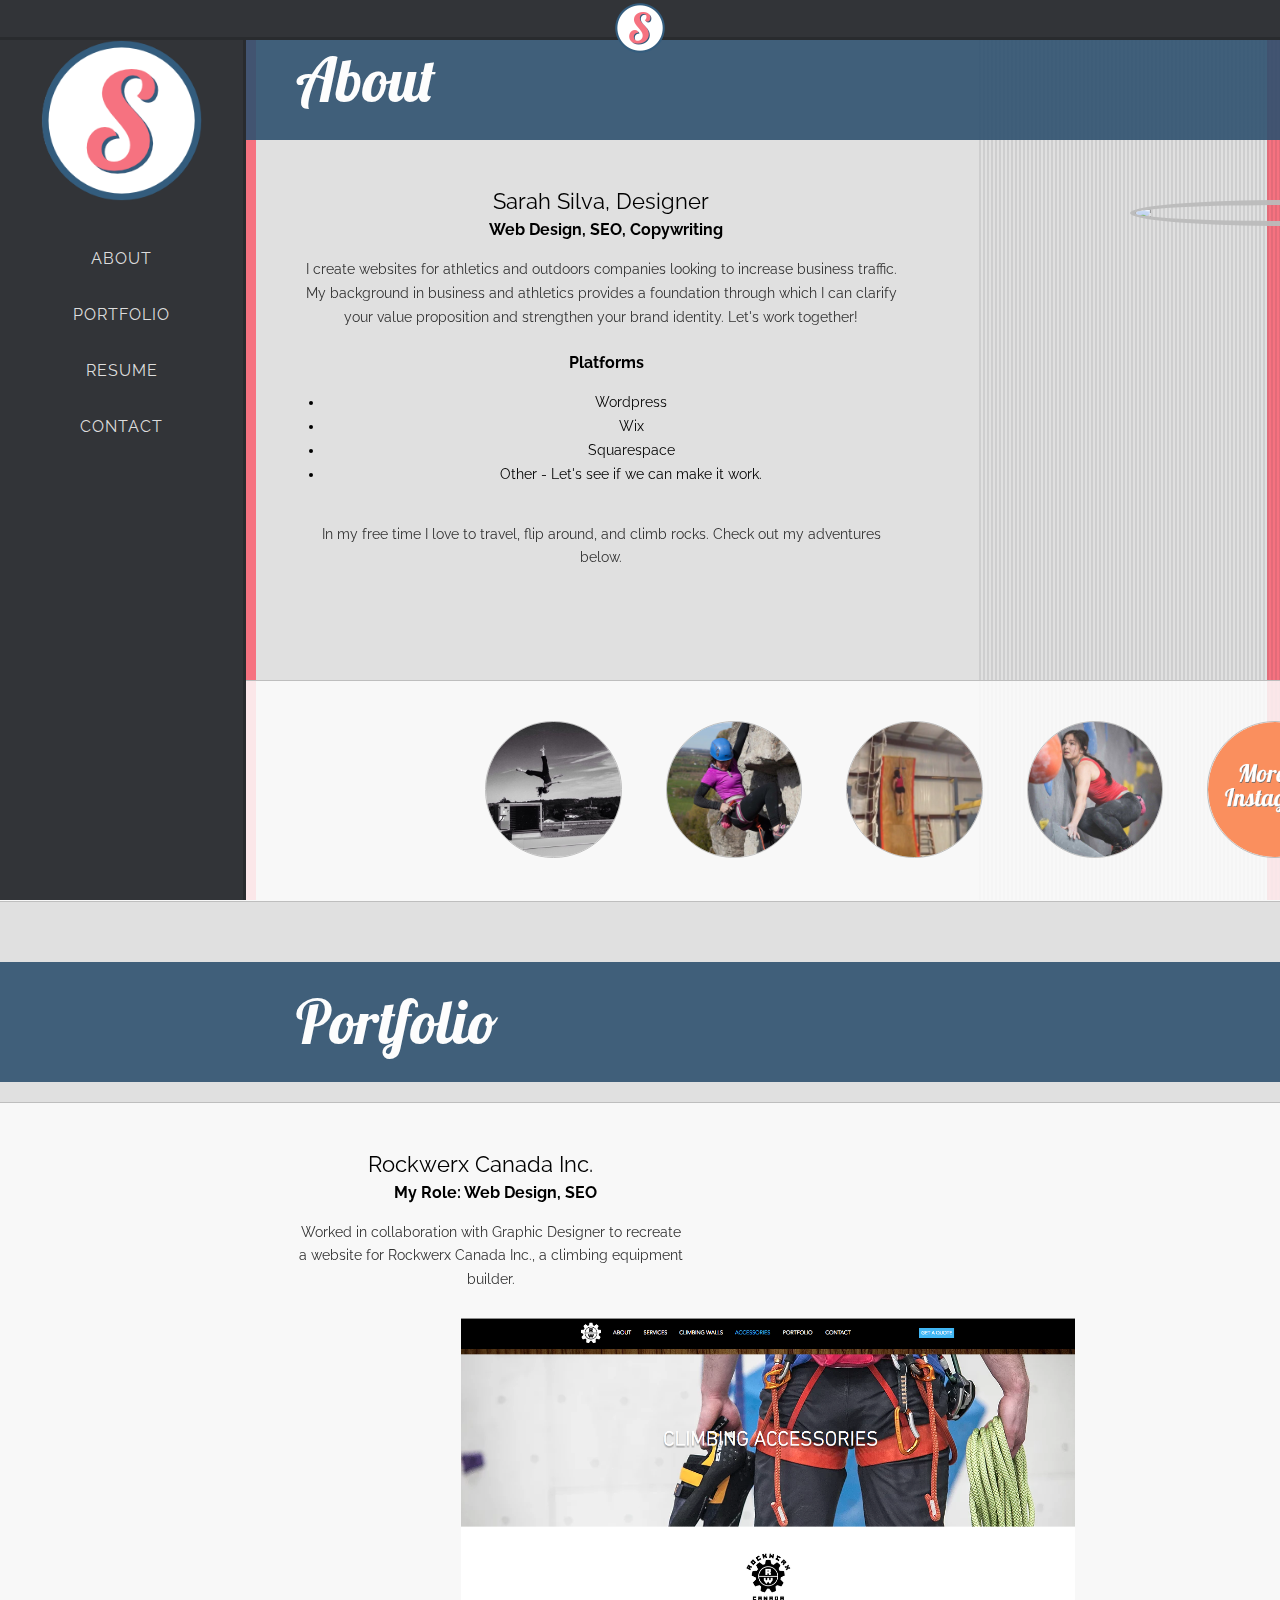
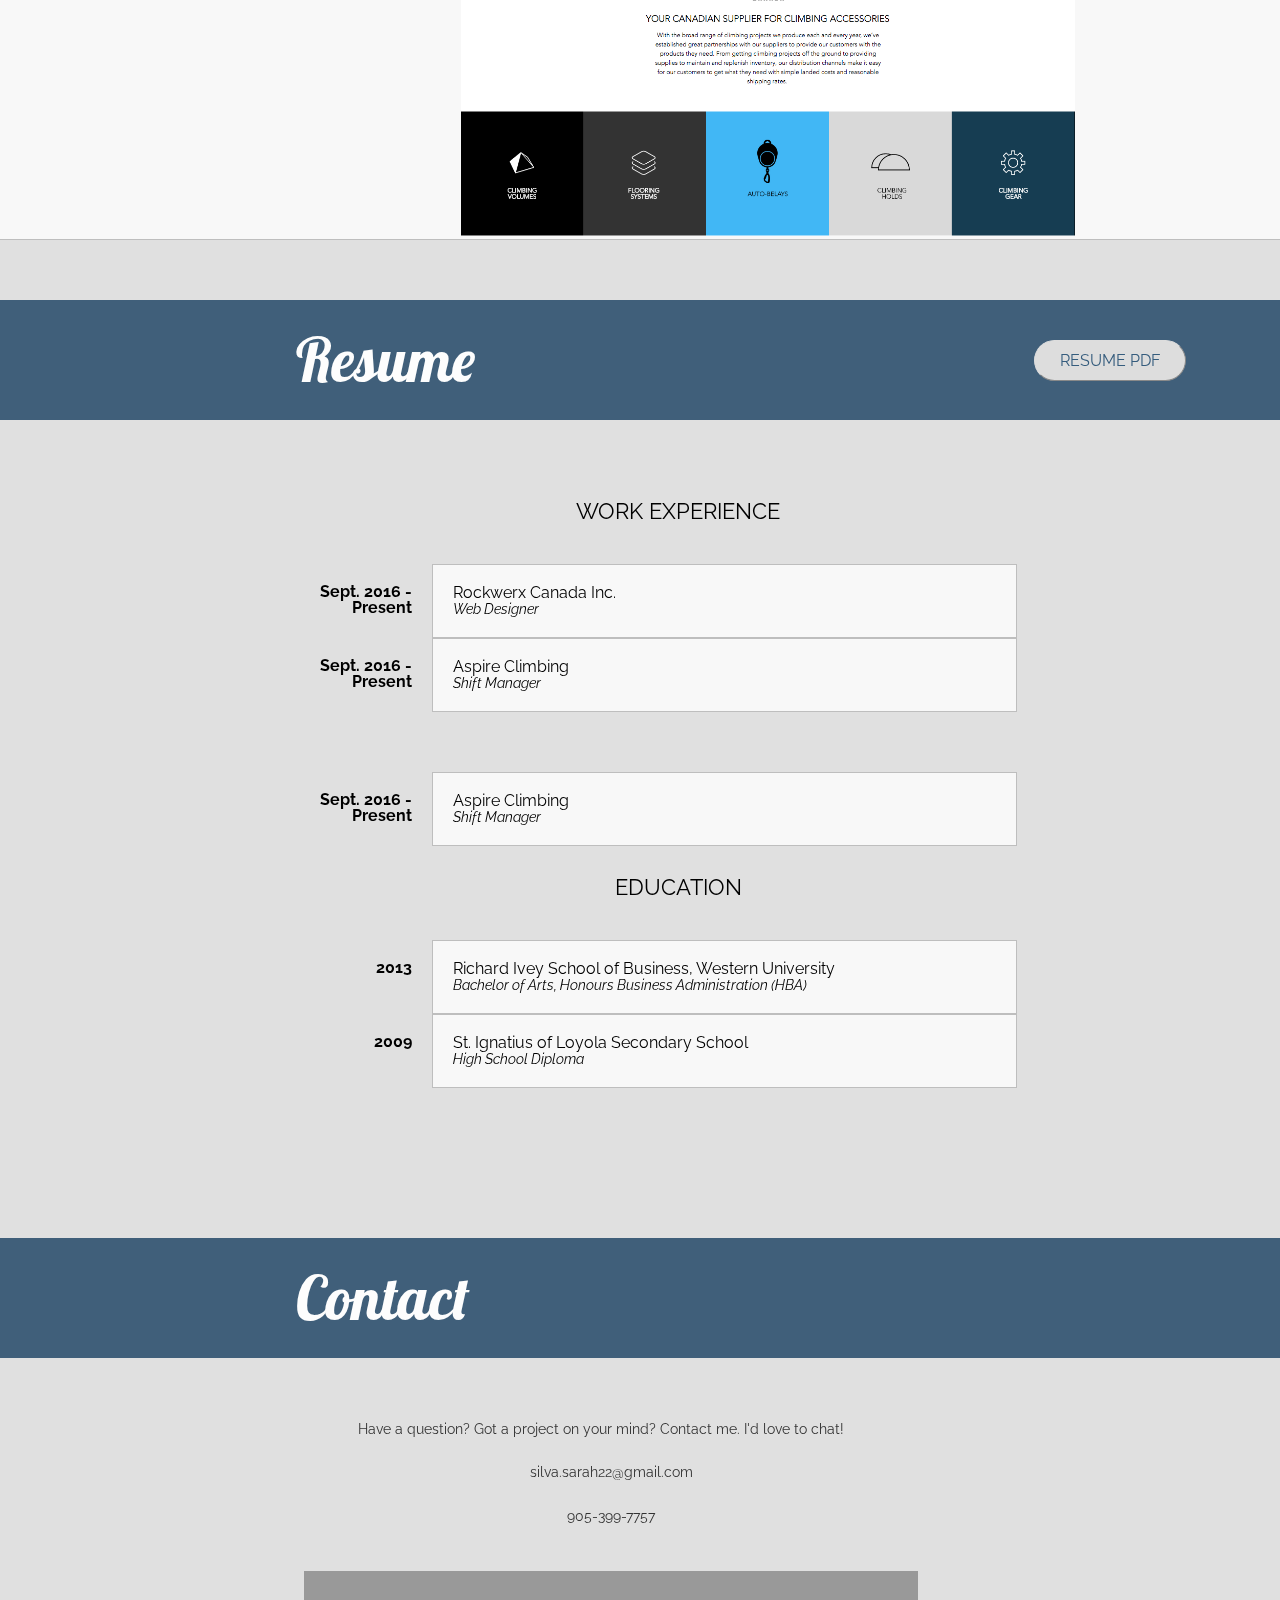
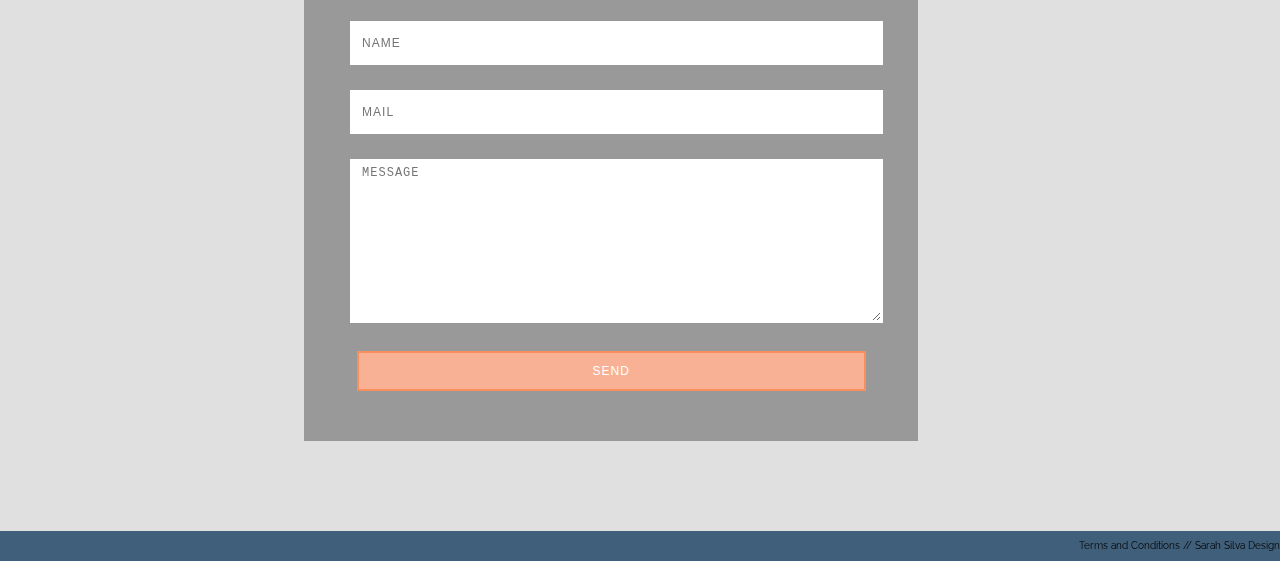
==== index.html @ 194ffd21 "first commit" ====
<!doctype html>
<html class="no-js" lang="">
  <head>
    <meta charset="utf-8">
    <meta http-equiv="X-UA-Compatible" content="IE=edge,chrome=1">
    <title></title>
    <meta name="description" content="">
    <meta name="viewport" content="width=device-width, initial-scale=1">
    <script src="https://use.fontawesome.com/49148449fb.js"></script>

    <link rel="stylesheet" href="css/reset.css">
    <!-- <link rel="stylesheet" href="css/normalize.min.css"> -->
    <link rel="stylesheet" href="css/main.css">
    <link rel="stylesheet" href="css/responsive.css">
    <link href="https://fonts.googleapis.com/css?family=Heebo:300|Jaldi|Lobster|NTR|Quicksand|Raleway:300,400|Roboto+Condensed|Roboto:300|Titillium+Web:300" rel="stylesheet">

  </head>
  <body>


    <div class="pseudosidebar"></div>
    <div class="pseudosidebar2"></div>
    <div class="vertstrip"></div>
    <header>
      <i class="fa fa-bars hamburger" aria-hidden="true"></i>
      <img src="img/logotest7.png" class="logotop">

    </header>
    <div class="sidebar">
      <i class="fa fa-times fa-2" aria-hidden="true"></i>
      <div class="logobox">
        <img src="img/logotest7.png" class="logo">
      </div>
      <ul>
        <li><a href="#about">ABOUT</a></li>
        <li><a href="#portfolio">PORTFOLIO</a></li>
        <li><a href="#resume">RESUME</a></li>
        <li><a href="#contactme">CONTACT</a></li>
      </ul>

    </div>

    <div class="topbar">
          <h1 id="about">About</h1>
    </div>

    <div class="aboutbody row mobile">
      <div class= "containertext">
        <h3> Sarah Silva, Designer </h3>
        <h4> Web Design, SEO, Copywriting</h4>
        <p>I create websites for athletics and outdoors companies looking to increase business traffic. My background in business and athletics provides a foundation through which I can clarify your value proposition and strengthen your brand identity. Let's work together!</p>
        <br>
        <h4>Platforms</h4>
        <ul class="bulletlist">
          <li>Wordpress</li>
          <li>Wix</li>
          <li>Squarespace</li>
          <li>Other - Let's see if we can make it work.</li>
        </ul>
        <br>
        <p>In my free time I love to travel, flip around, and climb rocks. Check out my adventures below.  </p>
      </div>
      <img src="https://media.licdn.com/mpr/mpr/shrinknp_200_200/p/3/000/243/35f/24a4efc.jpg" class="circleimg">
    </div>
    <div class="slider">
      <div class="row">
      <img src="img/arial.png" class="circleimg2">
      <img src="img/nemo.jpg" class="circleimg2">
      <img src="img/ninja.png" class="circleimg2">
      <img src="img/comp.jpg" class="circleimg2">
      <img src="img/MoreOnInstagram.png" class="circleimg2">
      </div>
    </div>

    <div class="topbar2">
          <h1 id="portfolio">Portfolio</h1>
    </div>
    <div class="slider">
      <div class="portfoliobody row">
        <div class= "containertext2">
          <h3> Rockwerx Canada Inc.<i class="fa fa-external-link" aria-hidden="true"></i></h3>
          <h4> My Role: Web Design, SEO</h4>
          <p>Worked in collaboration with Graphic Designer to recreate a website for Rockwerx Canada Inc., a climbing equipment builder.</p>
          <i class="fa fa-arrow-circle-left fa-3x arrow" aria-hidden="true"></i>
          <i class="fa fa-arrow-circle-right fa-3x arrow" aria-hidden="true"></i>
        </div>
        <img src="img/Screencaps/Accessories2.png" class="portimg">
      </div>
    </div>

    <div class="topbar2 row">
          <h1 id="resume">Resume</h1>
          <form>
            <input class="resumePDF" type="button" value="RESUME PDF" onclick="location.href='https://www.rockwerxcanada.com/'"/>
          </form>
    </div>

    <div class="resumebody row">
      <div class= "containertext">
        <div class="resumeitem">
          <h3>WORK EXPERIENCE</h3>
          <br></br>
          <div class="row">
            <h4 class="date">Sept. 2016 - Present</h4>
            <div class="listbox">
              <div class="listitem">
              <h6>Rockwerx Canada Inc.</h6>
              <h7>Web Designer</h7>
            </div>
              <i class="fa fa-chevron-circle-down fa-2x more" aria-hidden="true"></i>
            </div>
          </div>

<!-- testing for collapse -->

          <div class="row">
            <h4 class="date">Sept. 2016 - Present</h4>
            <div class="listbox">
              <div class="listitem">
                <h6>Aspire Climbing</h6>
                <h7>Shift Manager</h7>
              </div>
              <i class="fa fa-chevron-circle-down fa-2x more" aria-hidden="true"></i>
            </div>
          </div>
          <div class="row">
            <h4 class="date"></h4>
            <div class="morebox">
              <div class="listitem">
                <p class="detailp">Lorem ipsum dolor sit amet, consectetur adipisicing elit, sed do eiusmod tempor incididunt ut labore et dolore magna aliqua. Ut enim ad minim veniam, quis nostrud exercitation ullamco laboris nisi ut aliquip ex ea commodo consequat. Duis aute irure dolor in reprehenderit in voluptate velit esse cillum dolore eu fugiat nulla pariatur. Excepteur sint occaecat cupidatat non proident, sunt in culpa qui officia deserunt mollit anim id est laborum.</p>
              </div>
            </div>
          </div>
        </div>

  <!-- -->

        <div class="row">
          <h4 class="date">Sept. 2016 - Present</h4>
          <div class="listbox">
            <div class="listitem">
              <h6>Aspire Climbing</h6>
              <h7>Shift Manager</h7>
            </div>
            <i class="fa fa-chevron-circle-down fa-2x more" aria-hidden="true"></i>
          </div>
        </div>

        <div class="resumeitem">
          <h3>EDUCATION</h3>
          <br></br>
          <div class="row">
            <h4 class="date">2013</h4>
            <div class="listbox">
              <div class="listitem">
              <h6>Richard Ivey School of Business, Western University</h6>
              <h7>Bachelor of Arts, Honours Business Administration (HBA)</h7>
            </div>
              <i class="fa fa-chevron-circle-down fa-2x more" aria-hidden="true"></i>
            </div>
          </div>
          <div class="row">
            <h4 class="date">2009</h4>
            <div class="listbox">
              <div class="listitem">
                <h6>St. Ignatius of Loyola Secondary School</h6>
                <h7>High School Diploma</h7>
              </div>
              <i class="fa fa-chevron-circle-down fa-2x more" aria-hidden="true"></i>
            </div>
          </div>
        </div>
      </div>
    </div>

    <div class="topbar2">
          <h1 id="contactme">Contact</h1>
    </div>

    <div class="contactbody row">
      <div class= "containertext">
        <p>Have a question? Got a project on your mind? Contact me. I'd love to chat!</p>
        <p><i class="fa fa-envelope-o" aria-hidden="true"></i> silva.sarah22@gmail.com</p>
        <p><i class="fa fa-phone" aria-hidden="true"></i> 905-399-7757</p>
        <br></br>

        <section id="contact">

          <div class="container">

            <form name="htmlform" method="post" action="toyousender.php">

              <input type="text" name="first_name" placeholder="NAME" required>

              <input  type="email" name="email" placeholder="MAIL" required>

              <textarea name="comments" placeholder="MESSAGE" required ></textarea>

              <button name="send" type="submit" class="submit">SEND</button>

            </form>

           </div>
         </section>


      </div>
    </div>

    <footer class="bottombar">
      <h5>Terms and Conditions // Sarah Silva Design</h5>
    </footer>




    <script src="js/vendor/jquery-3.2.1.min.js"></script>
    <script src="js/main.js"></script>



  </body>
</html>
---- css/main.css ----
@media(max-width:780px)
*, *:before, *:after {
  box-sizing: border-box;
}

body {
  width: 100%;
  background-color: #E0E0E0;
  font-family: 'Raleway', sans-serif;
  overflow-x: hidden;
  text-align: center;

}

main {
  width: 96%;
  margin: 0 auto;
  background-color: #E0E0E0;

}

/*HEADINGS AND TEXT*/

p {
  color: #333;
  line-height: 1.7;
  padding: 10px 20px 10px 0px;

}

h1 {
  font-size: 40px;
  font-family: 'Lobster', cursive;
  position: relative;
  color: #FDFDFD;
}

h2 {
  font-size: 50px;
  font-family: 'Lobster', cursive;
  position: relative;
  padding: 40px 40px 40px 0px;
  color: #355C7D;

}


h3 {
  font-size: 20px;
  padding: 30px 20px 10px 0px;

}

h4 {
  padding: 0px 10px 10px 0px;
  font-size: 16px;
}

h5 {
  padding: 0px 0px 0px 0px;
  font-size: 10px;
}

h6 {
  padding: 0px 0px 0px 0px;
  font-size: 16px;
}

h7 {
  padding: 0px 0px 0px 0px;
  font-size: 14px;
  font-style: italic;
}




.row {
  overflow: hidden;
}

header {
 position: fixed;
 width: 100%;
 background-color: rgb(50, 52, 56);
 height: 37px;
 border-bottom: 3px solid rgb(41, 43, 46);
 z-index: 20;
}

.hamburger {
  float: left;
  color: #FDFDFD;
  padding-left: 10px;
  padding-top: 10px;
  margin-right: -50px;
}


.logotop {
  display: block;
  width: 50px;
  margin: 3px auto;
  z-index: 21;

}

.logobox {
  display: none;
}



.mobile {
  margin: 20px;
  padding: 10px;

}

.pseudosidebar {
  position: fixed;
  width: 3%;
  height: 100%;
  background-color: #F67280;
  z-index: -5;

}

.pseudosidebar2 {
  position: fixed;
  width: 3%;
  height: 100%;
  right: 0%;
  background-color: #F67280;
  z-index: -5;

}

.topbar {
  background-color: rgba(47, 81, 111, 0.90);
  padding: 13px 0px 13px 0px;
  position: absolute;
  width: 100%;
  text-align: center;
  top: 40px;


}

.topbar2 {
  background-color: rgba(47, 81, 111, 0.90);
  padding: 20px 20px 20px 0px;
  margin-top: 60px;
  width: 100%;
  text-align: center;

}

.bottombar {
  background-color: rgba(47, 81, 111, 0.90);
  padding: 10px 10px 10px 0px;
  margin-top: 20px;
  width: 100%;
  z-index: -10;
  text-align: right;

}

.sidebar {
  display: none;
  position: fixed;
  width: 100%;
  height: 100%;
  background-color:rgb(41, 43, 46);
  z-index: 22;

}




.fa-times {
  color: #FDFDFD;
  padding: 10px;
}


  ul {
    list-style-type: none;
    margin: 0;
    padding: 10px 0px;
    width: 100%;

  }

  li a {
    display: block;
    padding: 20px 20px;
    color: #DDDDDD;
    text-decoration: none;
    text-align: center;
    letter-spacing:1px;
  }

  li a:hover {
    background-color: rgb(41, 43, 46);
    color: #DDDDDD;

  }

  .bulletlist {
    list-style-type: disc;
    padding-left: 60px;
    line-height: 1.7;
  }




  .resumePDF {
    background-color: #DDDDDD;
    border-radius: 60px;
    border-width: 1px;
    border-color: #DDDDDD;
    font-family: inherit;
    color: #355C7D;
    padding: 10px 20px;
    text-align: center;
    text-decoration: none;
    display: inline-block;
    font-size: 12px;
    position: absolute;
    margin: 10px;
  }

  .resumePDF:hover {
    background-color: #FA8F5E;
    border:2px solid #F8B195;
    color: #FDFDFD;
  }

/*testing collapse*/

  .morebox {
    dislay: none;

  }


  /*testing collapse*/

  .slider {
    background-color: rgba(252, 252, 252, 0.85);
    margin-top: 20px;
    border-top: 1px solid rgba(187, 187, 187, 0.95);
    border-bottom: 1px solid rgba(187, 187, 187, 0.95);
    width: 100%;

  }

  .circleimg {
    display: none;
    border-radius: 50% 50% 50% 50%;
    width: 30%;
    position: absolute;
    margin-top: 20px;
    margin-left: 3%;
    border: 5px solid rgba(187, 187, 187, 0.95);

  }



  .circleimg2 {
    border-radius: 50% 50% 50% 50%;
    width: 10.5%;
    position: relative;
    left: 23%;
    margin-top: 40px;
    margin-bottom: 40px;
    margin-right: 40px;
    border: 1px solid rgba(187, 187, 187, 0.95);
  }

  .portimg {
    width: 60%;

  }

}
---- css/responsive.css ----
/*@media(min-width:640px) {



@media(min-width:780px) {

  *, *:before, *:after {
    box-sizing: border-box;
  }

  body {
    width: 100%;
    background-color: #E0E0E0;
    font-family: 'Raleway', sans-serif;
    overflow-x: hidden;
    text-align: left;


  }



  .logotop {
    display: none;
  }

  header {
    display: none;
  }

  /*HEADINGS AND TEXT*/

  p {
    color: #333;
    line-height: 1.7;
    padding: 10px 20px 10px 0px;
    font-size: 14px;

  }

  .detailp {
    color: #FDFDFD;
    font-size: 12px;
  }

  h1 {
    font-size: 60px;
    font-family: 'Lobster', cursive;
    position: relative;
    left: 20%;
    padding-left: 40px;
    color: #FDFDFD;
    width: 50%;
  }

  h2 {
    font-size: 50px;
    font-family: 'Lobster', cursive;
    position: relative;
    padding: 40px 40px 40px 0px;
    color: #355C7D;

  }


  h3 {
    font-size: 22px;
    padding: 30px 20px 10px 0px;


  }

  h4 {
    padding: 0px 10px 10px 0px;
    font-size: 16px;
    font-weight: bold;
  }

  h5 {
    padding: 0px 0px 0px 0px;
    font-size: 10px;
  }

  h6 {
    padding: 0px 0px 0px 0px;
    font-size: 16px;
  }

  h7 {
    padding: 0px 0px 0px 0px;
    font-size: 14px;
    font-style: italic;
  }



  /*CONTAINERS*/


  .row {
    overflow: hidden;
  }

  .main {
    position: relative;
    width: 80%;
    top: 50px;
    left: 20%;

  }


  .aboutbody {
    position: relative;
    width: 80%;
    top: 40px;
    left: 20%;

  }


  .portfoliobody {
    position: relative;
    width: 80%;
    left: 20%;

  }

  .resumebody {
    position: relative;
    width: 100%;
    top: 50px;
    left: 20%;

  }

  .contactbody {
    position: relative;
    width: 80%;
    top: 50px;
    left: 20%;

  }


  .containertext {
    width: 60%;
    float: left;
    padding-left: 48px;
    margin-bottom: 120px;

  }

  .containertext2 {
    width: 40%;
    float: left;
    padding-left: 40px;
    padding-right: 20px;
    padding-top: 20px;

  }

  .resumeitem {
    width: 100%;
    text-align: center;
    margin-bottom: 20px;
  }


  .date {
    width: 14%;
    float: left;
    padding-right: 20px;
    padding-top: 20px;
    padding-bottom: 20px;
    text-align: right;

  }

  .listitem {
    float: left;
    padding: 20px;
    text-align: left;

  }

  .listbox {
    width: 76%;
    float: left;
    background-color: rgba(252, 252, 252, 0.85);
    border: 1px solid rgba(187, 187, 187, 0.95);
  }

  .morebox {
    display: none;
    width: 76%;
    float: left;
    background-color: rgb(50, 52, 56);
    border: 1px solid rgba(187, 187, 187, 0.95);

  }

  .more {
      color: #FA8F5E;
      float: right;
      padding: 20px;
  }


  /*MISC ELEMENTS*/

  .vertstrip {
    position: fixed;
    height: 100vh;
    z-index: -3;
    left: 76.5%;
    width: 30%;
    /*width used to be 12%*/
    background: repeating-linear-gradient(
    to right,
    rgba(50, 52, 56, 0.10),
    rgba(50, 52, 56, 0.10) 2px,
    rgba(50, 52, 56, 0.0) 2px,
    rgba(50, 52, 56, 0.0) 4px);

  }

  .circleimg {
    display: inline-block;
    border-radius: 50% 50% 50% 50%;
    width: 30%;
    position: absolute;
    margin-top: 40px;
    margin-left: 3%;
    border: 5px solid rgba(187, 187, 187, 0.95);

  }



  .circleimg2 {
    border-radius: 50% 50% 50% 50%;
    width: 10.5%;
    position: relative;
    left: 23%;
    margin-top: 40px;
    margin-bottom: 40px;
    margin-right: 40px;
    border: 1px solid rgba(187, 187, 187, 0.95);
  }

  .portimg {
    width: 60%;

  }

  .arrow {
    color: #FA8F5E;
  }


  i {
    padding-left: 10px;
    padding-right: 10px;
  }


  .test {
    height: 300px;
  }

  .resumePDF {
    background-color: #DDDDDD;
    border-radius: 60px;
    border-width: 1px;
    border-color: #DDDDDD;
    font-family: inherit;
    color: #355C7D;
    padding: 10px 25px;
    text-align: center;
    text-decoration: none;
    display: inline-block;
    font-size: 16px;
    position: absolute;
    left: 80%;
    margin: 10px;
  }

  .resumePDF:hover {
    background-color: #FA8F5E;
    border:2px solid #F8B195;
    color: #FDFDFD;
  }

  #resume {
    float: left;
  }


  /*HORIZONTAL BARS*/

  .topbar {
    background-color: rgba(47, 81, 111, 0.90);
    padding: 30px 20px 30px 0px;
    position: relative;
    top: 20px;
    width: 100%;
    text-align: left;

  }

  .topbar2 {
    background-color: rgba(47, 81, 111, 0.90);
    padding: 30px 20px 30px 0px;
    margin-top: 60px;
    width: 100%;
    text-align: left;

  }

  .bottombar {
    background-color: rgba(47, 81, 111, 0.90);
    padding: 10px 10px 10px 0px;
    margin-top: 20px;
    width: 100%;
    z-index: -10;
    text-align: right;

  }

  .slider {
    background-color: rgba(252, 252, 252, 0.85);
    margin-top: 20px;
    border-top: 1px solid rgba(187, 187, 187, 0.95);
    border-bottom: 1px solid rgba(187, 187, 187, 0.95);
    width: 100%;

  }





  /*SIDEBAR CODE */

  .sidebar {
    display: block;
    position: fixed;
    width: 19%;
    height: 100%;
    background-color: rgb(50, 52, 56);
    border-right: 3px solid rgb(41, 43, 46);
    z-index: 10;

  }

  .pseudosidebar {
    position: fixed;
    width: 20%;
    height: 100%;
    background-color: #F67280;
    z-index: -1;

  }

  .pseudosidebar2 {
    position: fixed;
    width: 1%;
    height: 100%;
    right: 0%;
    background-color: #F67280;
    z-index: -5;

  }



  /*.sidebar:before {
      content: " ";
      position: absolute;
      z-index: -3;
      top: 0px;
      left: 0px;
      right: -10px;
      bottom: 0px;
      border-background: 4px solid #C06C84;

  }

  .sidebar:after {
      content: " ";
      position: absolute;
      z-index: -3;
      top: 0px;
      left: 0px;
      right: 0px;
      bottom: 0px;
      border-right: 4px solid #F8B195;

  }*/

  .mobile {
    margin: 0px;
    padding: 0px;

  }

  .logobox {
    display: block;
    width: 100%;
    background-color: rgb(50, 52, 56);


  }

  .logo {
    display: block;
    margin-left: auto;
    margin-right: auto;
    padding: 40px 10px 20px 10px;
    width: 66%;

  }

  .fa-times {
    display: none;
  }

  ul {
    list-style-type: none;
    margin: 0;
    padding: 10px 0px;
    width: 100%;

  }



  li a {
    display: block;
    padding: 20px 20px;
    color: #DDDDDD;
    text-decoration: none;
    text-align: center;
    letter-spacing:1px;
  }

  li a:hover {
    background-color: rgb(41, 43, 46);
    color: #DDDDDD;

  }

  .bulletlist {
    list-style-type: disc;
    padding-left: 20px;
    line-height: 1.7;
    font-size: 14px;
  }


  /*CONTACT FORM*/

  #contact {width:100%; height:100%; margin 0 auto; background: #999; }

  .container {width:85%; height:auto; margin: 0 auto; padding: 50px 0;}

  #contact .container form input,
  #contact .container form textarea {
    width:97.4%;
    height:30px;
    padding:5px 10px;
    font-size: 12px;
    color:#999;
    letter-spacing:1px;
    background: #FFF;
    border:2px solid #FFF;
    margin-bottom:25px;
    -webkit-transition:all .1s ease-in-out;
    -moz-transition:all .1s ease-in-out;
    -ms-transition:all .1s ease-in-out;
    -o-transition:all .1s ease-in-out;
    transition:all .1s ease-in-out;}

  #contact .container form input:focus,
  #contact .container form textarea:focus {
    border:2px solid #FA8F5E;
    color:#999;}

  #contact .container form textarea {
    height:150px;}

  #contact .container form .submit {
    width:97.4%;
    padding:5px 10px;
    font-size: 12px;
    letter-spacing:1px;
    background:#F8B195;
    height:40px;
    text-transform:uppercase;
    letter-spacing:1px;
    color:#FFF;
    border:2px solid #FA8F5E;
    -webkit-transition:all .1s ease-in-out;
    -moz-transition:all .1s ease-in-out;
    -ms-transition:all .1s ease-in-out;
    -o-transition:all .1s ease-in-out;
    transition:all .1s ease-in-out;}

  #contact .container form .submit:hover {
    color:#FFF;
    border:2px solid #F8B195;
    background: #FA8F5E;
    cursor:pointer;}

  #contact .container form .required {
    color:F26F3F;}


}

@media(min-width:1180px) {

}*/
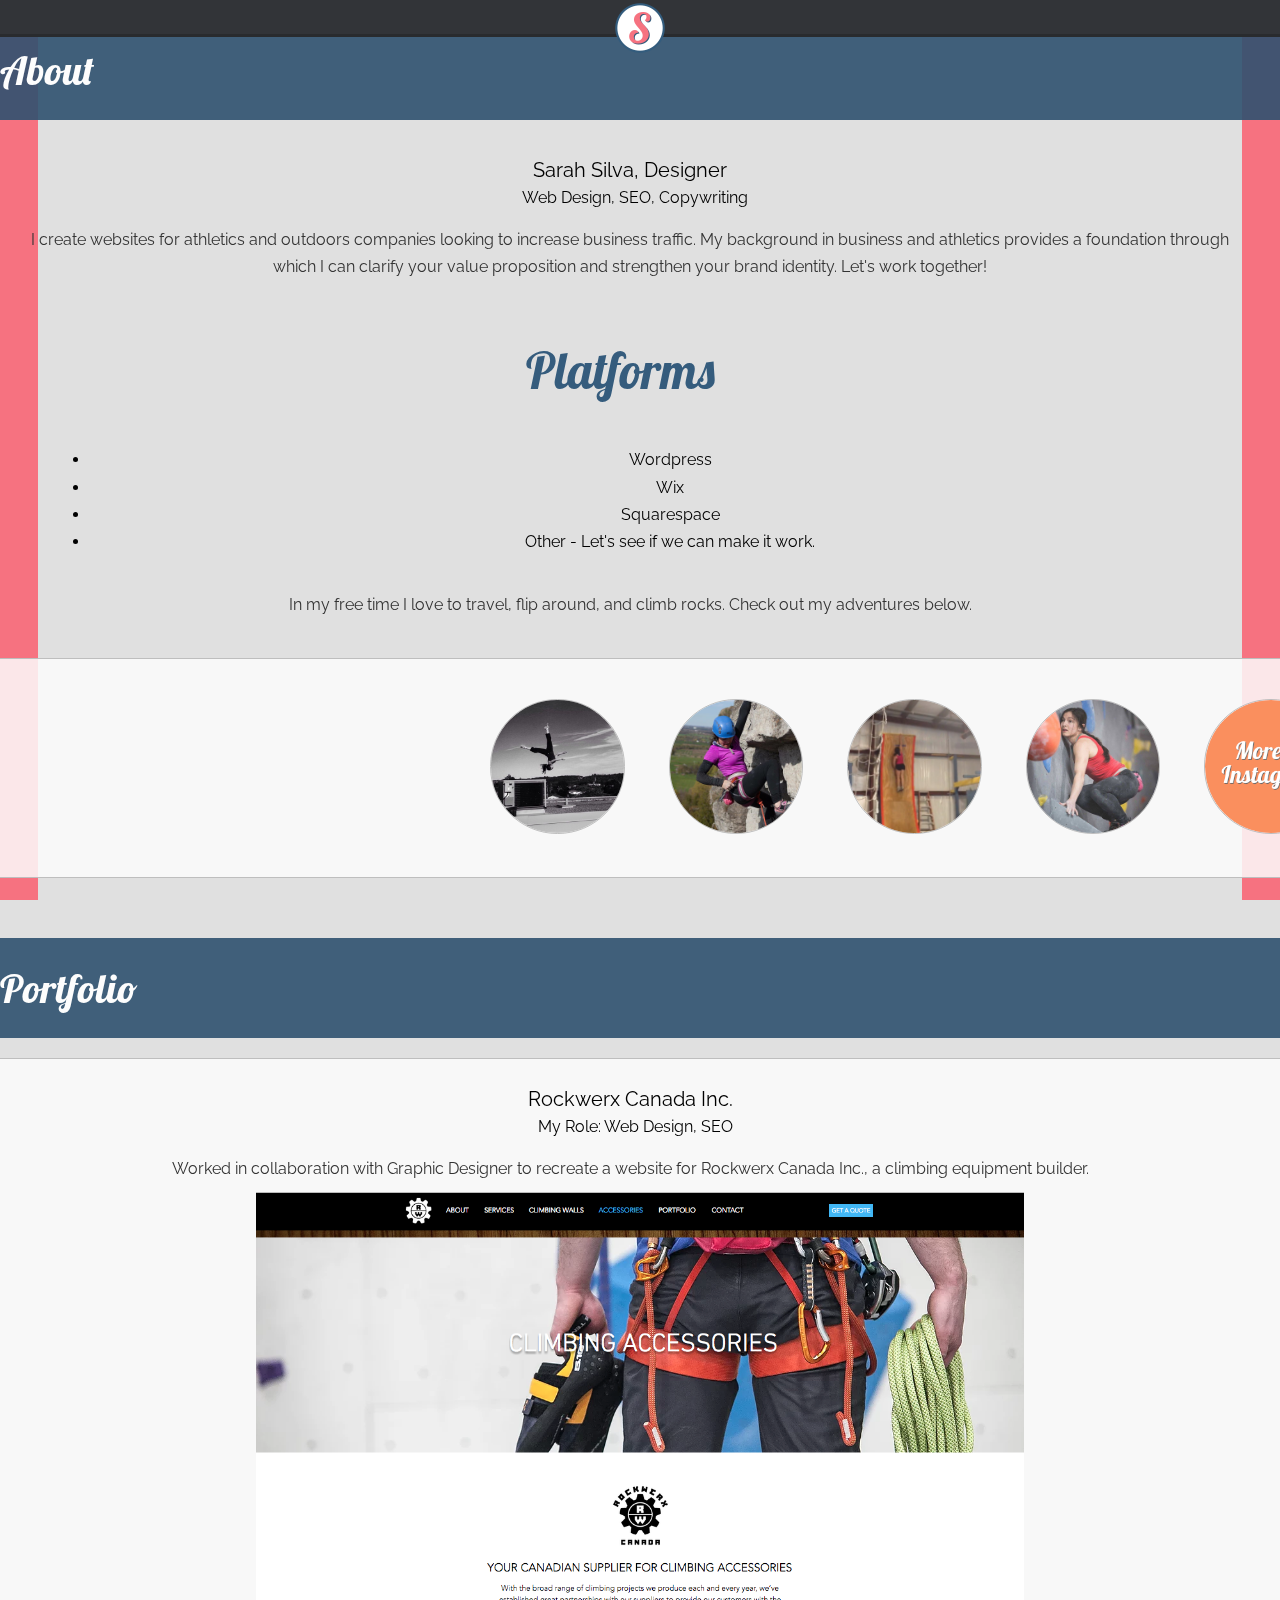
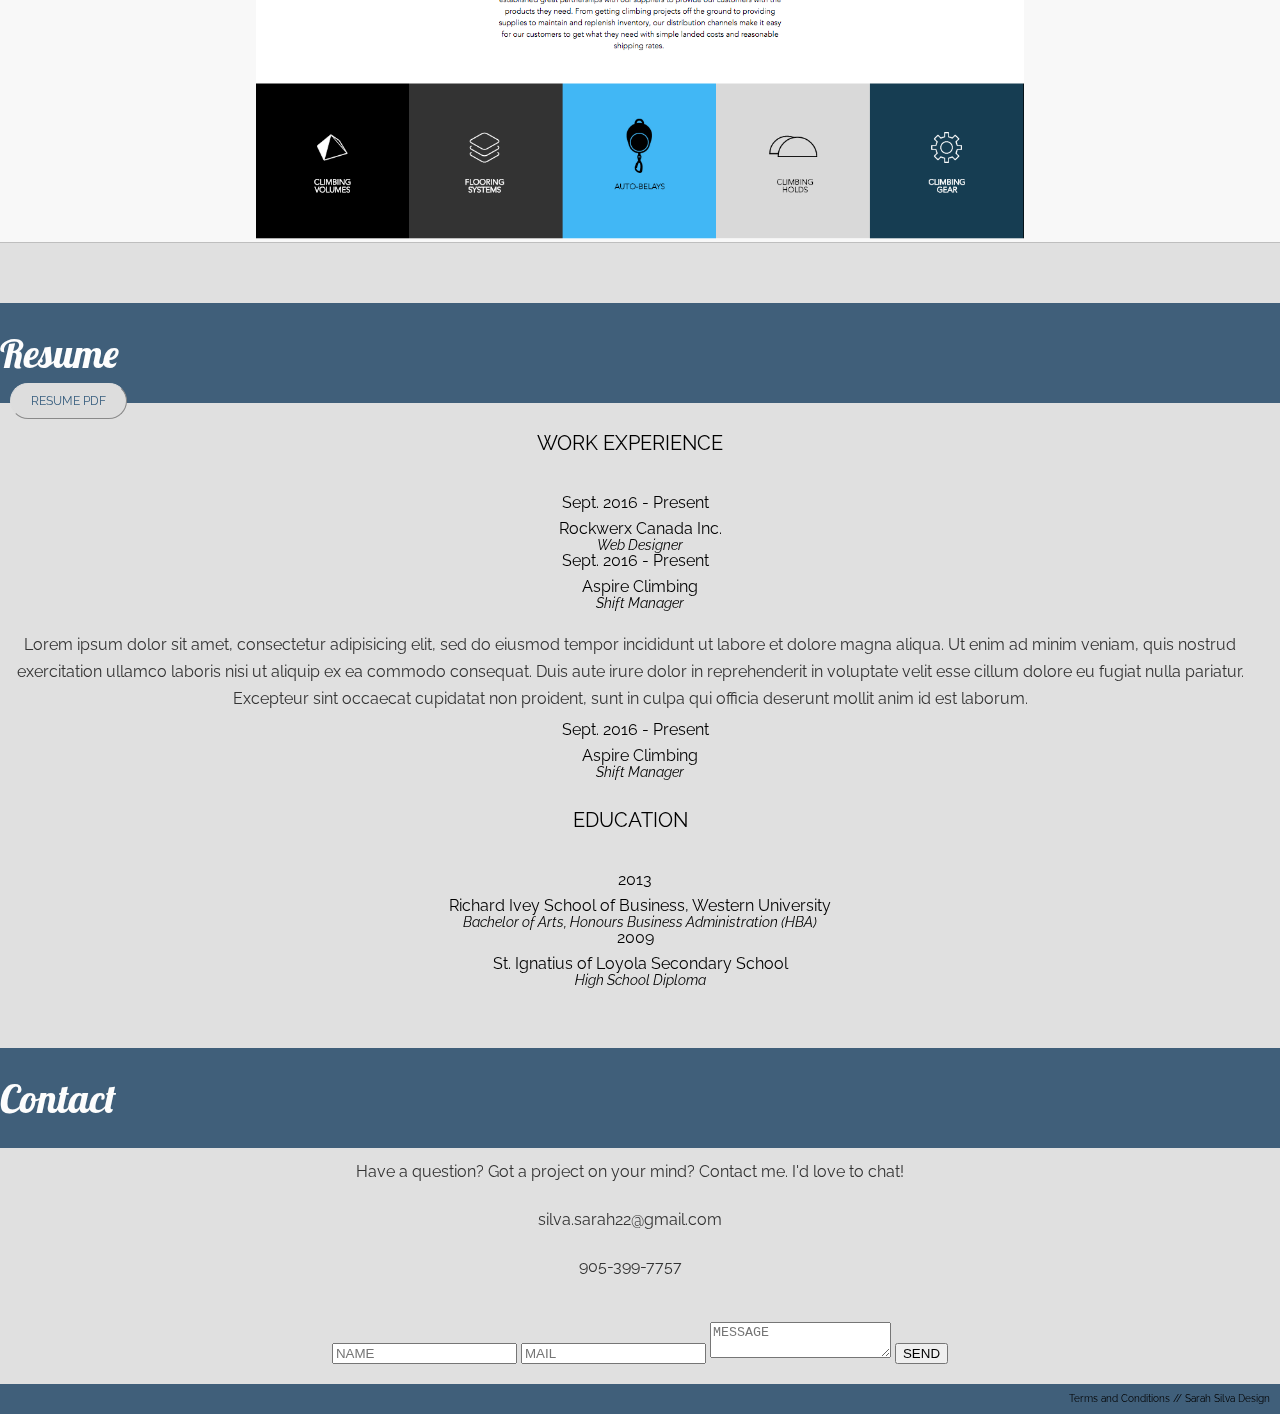
==== commit be2dbcb7: "added new mobile version headertest files" ====
--- a/index.html
+++ b/index.html
@@ -15,17 +15,19 @@
     <link href="https://fonts.googleapis.com/css?family=Heebo:300|Jaldi|Lobster|NTR|Quicksand|Raleway:300,400|Roboto+Condensed|Roboto:300|Titillium+Web:300" rel="stylesheet">
 
   </head>
+
+
   <body>
 
-
+    <header>
+      <i class="fa fa-bars hamburger" aria-hidden="true"></i>
+      <img src="img/logotest7.png" class="logotop">
+
+    </header>
     <div class="pseudosidebar"></div>
     <div class="pseudosidebar2"></div>
     <div class="vertstrip"></div>
-    <header>
-      <i class="fa fa-bars hamburger" aria-hidden="true"></i>
-      <img src="img/logotest7.png" class="logotop">
-
-    </header>
+
     <div class="sidebar">
       <i class="fa fa-times fa-2" aria-hidden="true"></i>
       <div class="logobox">
@@ -50,7 +52,7 @@
         <h4> Web Design, SEO, Copywriting</h4>
         <p>I create websites for athletics and outdoors companies looking to increase business traffic. My background in business and athletics provides a foundation through which I can clarify your value proposition and strengthen your brand identity. Let's work together!</p>
         <br>
-        <h4>Platforms</h4>
+        <h2>Platforms</h2>
         <ul class="bulletlist">
           <li>Wordpress</li>
           <li>Wix</li>
--- a/css/main.css
+++ b/css/main.css
@@ -1,8 +1,8 @@
 
-@media(max-width:780px)
 *, *:before, *:after {
   box-sizing: border-box;
 }
+
 
 body {
   width: 100%;
@@ -42,6 +42,7 @@
   position: relative;
   padding: 40px 40px 40px 0px;
   color: #355C7D;
+
 
 }
 
@@ -144,7 +145,6 @@
   width: 100%;
   text-align: center;
   top: 40px;
-
 
 }
 
--- a/css/responsive.css
+++ b/css/responsive.css
@@ -1,8 +1,8 @@
-/*@media(min-width:640px) {
-
-
-
-@media(min-width:780px) {
+@media(min-width:640px) {
+
+
+
+/*@media(min-width:780px) {
 
   *, *:before, *:after {
     box-sizing: border-box;
@@ -30,7 +30,7 @@
 
   /*HEADINGS AND TEXT*/
 
-  p {
+  /*p {
     color: #333;
     line-height: 1.7;
     padding: 10px 20px 10px 0px;
@@ -91,13 +91,13 @@
     font-size: 14px;
     font-style: italic;
   }
-
+*/
 
 
   /*CONTAINERS*/
 
 
-  .row {
+  /*.row {
     overflow: hidden;
   }
 
@@ -192,7 +192,7 @@
   }
 
   .morebox {
-    display: none;
+    display: none
     width: 76%;
     float: left;
     background-color: rgb(50, 52, 56);
@@ -209,23 +209,23 @@
 
   /*MISC ELEMENTS*/
 
-  .vertstrip {
+  /*.vertstrip {
     position: fixed;
     height: 100vh;
     z-index: -3;
     left: 76.5%;
-    width: 30%;
+    width: 30%;*/
     /*width used to be 12%*/
-    background: repeating-linear-gradient(
+    /*background: repeating-linear-gradient(
     to right,
     rgba(50, 52, 56, 0.10),
     rgba(50, 52, 56, 0.10) 2px,
     rgba(50, 52, 56, 0.0) 2px,
     rgba(50, 52, 56, 0.0) 4px);
 
-  }
-
-  .circleimg {
+  }*/
+
+  /*.circleimg {
     display: inline-block;
     border-radius: 50% 50% 50% 50%;
     width: 30%;
@@ -295,7 +295,7 @@
   #resume {
     float: left;
   }
-
+*/
 
   /*HORIZONTAL BARS*/
 
@@ -342,7 +342,7 @@
 
 
   /*SIDEBAR CODE */
-
+/*
   .sidebar {
     display: block;
     position: fixed;
@@ -371,7 +371,7 @@
     background-color: #F67280;
     z-index: -5;
 
-  }
+  }*/
 
 
 
@@ -399,7 +399,7 @@
 
   }*/
 
-  .mobile {
+  /*.mobile {
     margin: 0px;
     padding: 0px;
 
@@ -456,12 +456,12 @@
     padding-left: 20px;
     line-height: 1.7;
     font-size: 14px;
-  }
+  }*/
 
 
   /*CONTACT FORM*/
 
-  #contact {width:100%; height:100%; margin 0 auto; background: #999; }
+  /*#contact {width:100%; height:100%; margin 0 auto; background: #999; }
 
   .container {width:85%; height:auto; margin: 0 auto; padding: 50px 0;}
 
